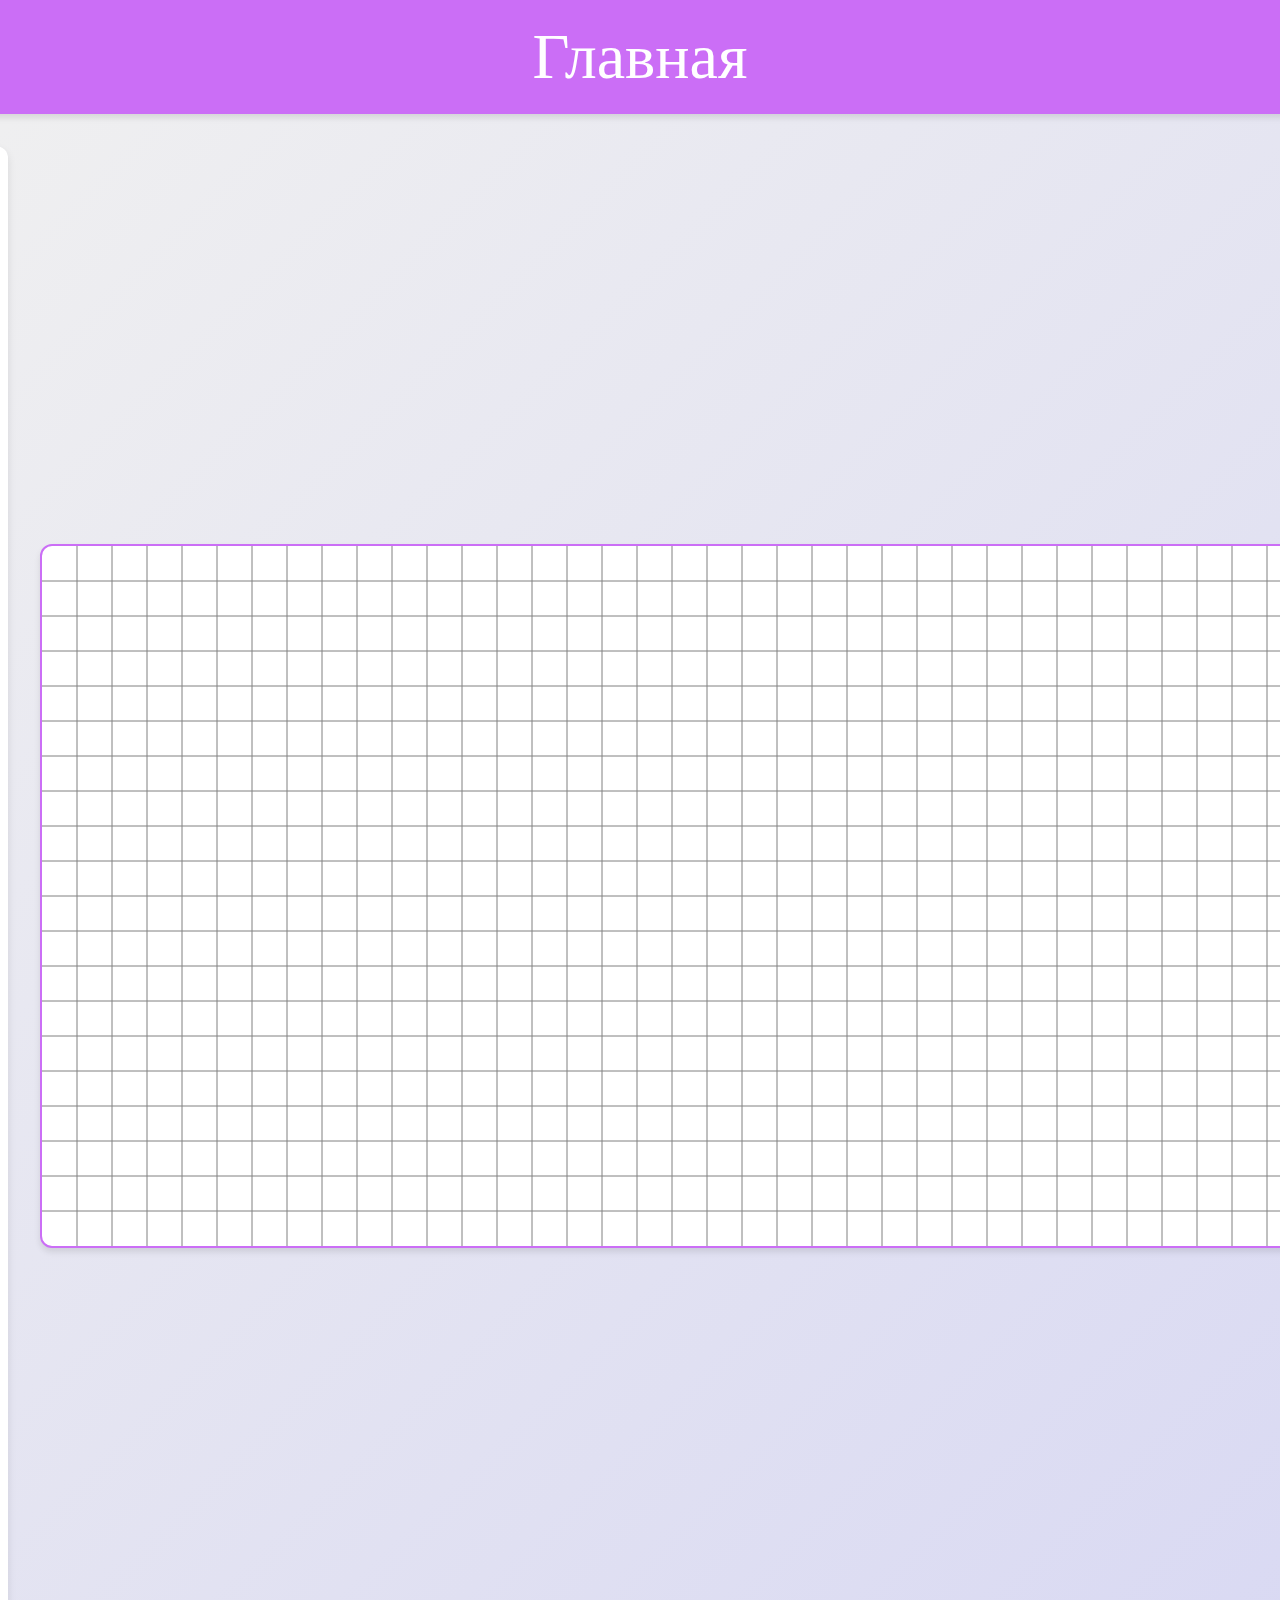
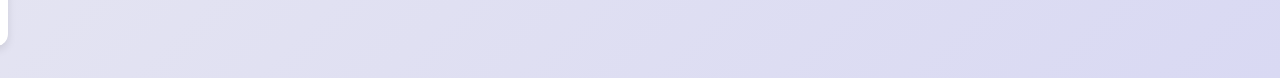
==== game.html @ 673a6d9e "Главная" ====
<!DOCTYPE html>
<html lang="en">
<head>
    <meta charset="UTF-8">
    <meta name="viewport" content="width=device-width, initial-scale=1.0">
    <title>Live</title>
    <link rel="stylesheet" href="style.css" />
    <link rel="shortcut icon" href="img/fav.png" type="image/x-icon" />
</head>
<body>
    <header>
        <a href="index.html">Главная</a>
    </header>
    <div class="game-container">
        <aside>
            <h2>Правила игры:</h2>
            <p>Каждая клетка на этой поверхности может находиться в одном из двух состояний: быть «живой» или «мёртвой». Каждую клетку окружает восемь соседей. Начальное расположение этих клеток называют первым поколением. Каждое следующее поколение рассчитывается на основе предыдущего, всего по двум простым правилам:</p>
            <ul>
                <li>мёртвая клетка становится живой, если рядом с ней находятся ровно три живые клетки;</li>
                <li>если живую клетку окружают две или три живые клетки, то эта клетка остаётся живой; в противном случае клетка становится мёртвой.</li>
            </ul>
        </aside>
        <canvas id="game" width="1400" height="700"></canvas>
    </div>
    <script src="game.js"></script>
</body>
</html>
---- style.css ----
body {
  margin: 0;
  font-family: 'Verdana', sans-serif;
  background: linear-gradient(135deg, #f0f0f0, #d9d9f3);
  display: flex;
  flex-direction: column;
  align-items: center;
}

header {
  width: 100%;
  background: #cb6ef6;
  display: flex;
  justify-content: space-around;
  align-items: center;
  box-shadow: 0 4px 6px rgba(0, 0, 0, 0.1);
  padding: 20px;
}

header a {
font-family: 'Comic Sans MS', cursive;
  font-size: 4rem;
  color: #fff;
  transition: transform 0.2s ease-in-out;
  text-decoration: none;
}

header a:hover {
  transform: scale(1.1);
}

.game-container {
  display: flex;
  justify-content: center;
  gap: 2rem;
  margin: 2rem;
  width: 98%;
  align-items: center;
}

aside {
  background: #fff;
  padding: 1.5rem;
  width: 450px;
  border-radius: 12px;
  box-shadow: 0 4px 8px rgba(0, 0, 0, 0.1);
  line-height: 1.6;
}

aside h2 {
  font-size: 1.8rem;
  margin-bottom: 1rem;
  color: #991ad4;
}

aside ul {
  padding-left: 1.5rem;
}

aside li {
  margin-bottom: 0.5rem;
}

canvas {
  border: 2px solid #cb6ef6;
  border-radius: 12px;
  background-color: #fff;
  box-shadow: 0 4px 6px rgba(0, 0, 0, 0.1);
}
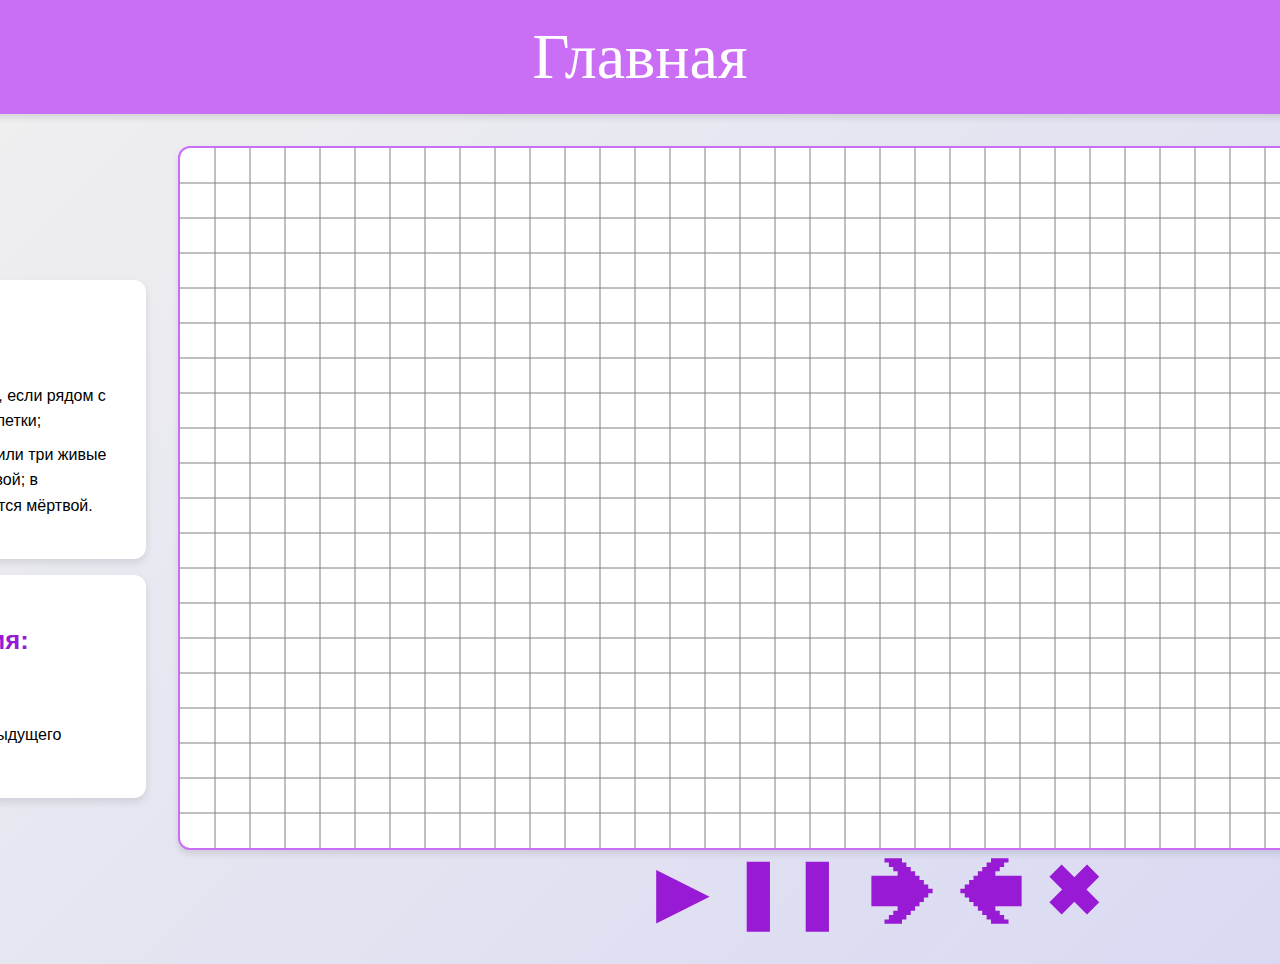
==== commit 15567f97: "Промежуточная версия" ====
--- a/game.html
+++ b/game.html
@@ -12,15 +12,38 @@
         <a href="index.html">Главная</a>
     </header>
     <div class="game-container">
+        <div id="meow">
         <aside>
             <h2>Правила игры:</h2>
-            <p>Каждая клетка на этой поверхности может находиться в одном из двух состояний: быть «живой» или «мёртвой». Каждую клетку окружает восемь соседей. Начальное расположение этих клеток называют первым поколением. Каждое следующее поколение рассчитывается на основе предыдущего, всего по двум простым правилам:</p>
             <ul>
                 <li>мёртвая клетка становится живой, если рядом с ней находятся ровно три живые клетки;</li>
                 <li>если живую клетку окружают две или три живые клетки, то эта клетка остаётся живой; в противном случае клетка становится мёртвой.</li>
             </ul>
         </aside>
+        <div id="simb">
+           <h2>Условные обозначения:</h2> 
+        <div id="rrr">
+        <div>
+           <img src="img/new.png" alt="alive" width="40" height="40">
+           <img src="img/rip.png" alt="rip" width="40" height="40">
+        </div>
+        <div>
+            <div>- живые клетки</div>
+            <div id="rip">- погибшие клетки из предыдущего поколения</div>
+        </div>
+    </div>
+    </div> 
+    </div>
+    <div id="box">
         <canvas id="game" width="1400" height="700"></canvas>
+        <div id="buttons">
+            <span id="start">▶</span>
+            <span id="stop">❚❚</span>
+            <span id="next">🢂</span>
+            <span id="previous">🢀</span>
+            <span id="clear"><b>✖</b></span>
+        </div>
+    </div>
     </div>
     <script src="game.js"></script>
 </body>
--- a/style.css
+++ b/style.css
@@ -41,16 +41,47 @@
 aside {
   background: #fff;
   padding: 1.5rem;
-  width: 450px;
+  width: 400px;
   border-radius: 12px;
   box-shadow: 0 4px 8px rgba(0, 0, 0, 0.1);
   line-height: 1.6;
 }
 
-aside h2 {
-  font-size: 1.8rem;
+#simb {
+  margin-top: 1rem;
+  background: #fff;
+  padding: 1.5rem;
+  width: 400px;
+  border-radius: 12px;
+  box-shadow: 0 4px 8px rgba(0, 0, 0, 0.1);
+  line-height: 1.6;
+}
+
+aside h2, #simb h2 {
+  font-size: 1.6rem;
   margin-bottom: 1rem;
   color: #991ad4;
+}
+
+#rrr{
+display: flex;
+flex-direction: row;
+}
+
+#buttons{
+  font-size: 70px;
+  color: #991ad4;
+}
+
+#rip{
+margin-top: 20px;  
+display: flex;
+}
+
+#box{
+  display: flex;
+  flex-direction: column;
+  align-items: center;
 }
 
 aside ul {
@@ -66,4 +97,8 @@
   border-radius: 12px;
   background-color: #fff;
   box-shadow: 0 4px 6px rgba(0, 0, 0, 0.1);
+}
+
+#buttons:hover{
+cursor: pointer;
 }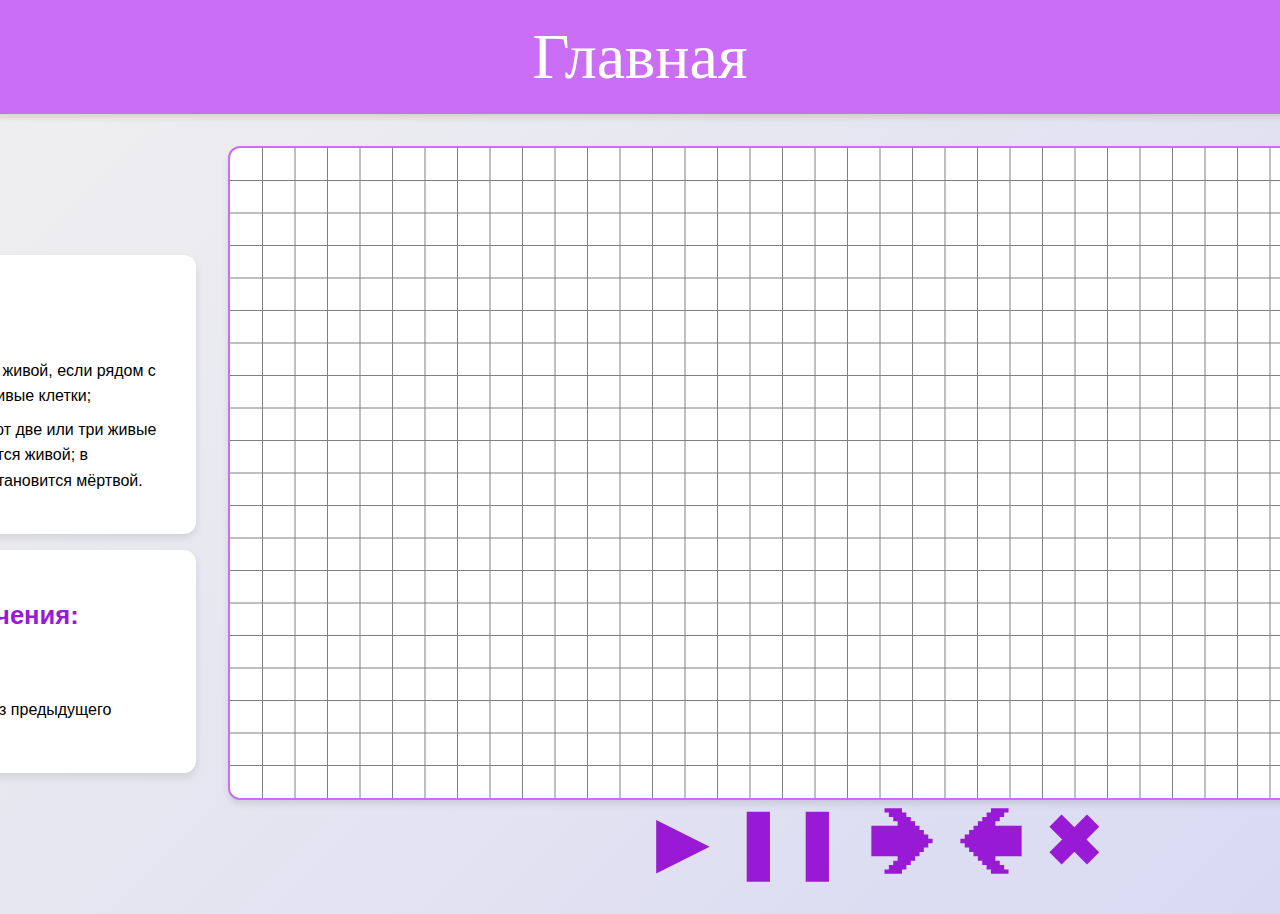
==== commit bae3f8f4: "Визуал" ====
--- a/game.html
+++ b/game.html
@@ -35,7 +35,7 @@
     </div> 
     </div>
     <div id="box">
-        <canvas id="game" width="1400" height="700"></canvas>
+        <canvas id="game" width="1300" height="650"></canvas>
         <div id="buttons">
             <span id="start">▶</span>
             <span id="stop">❚❚</span>
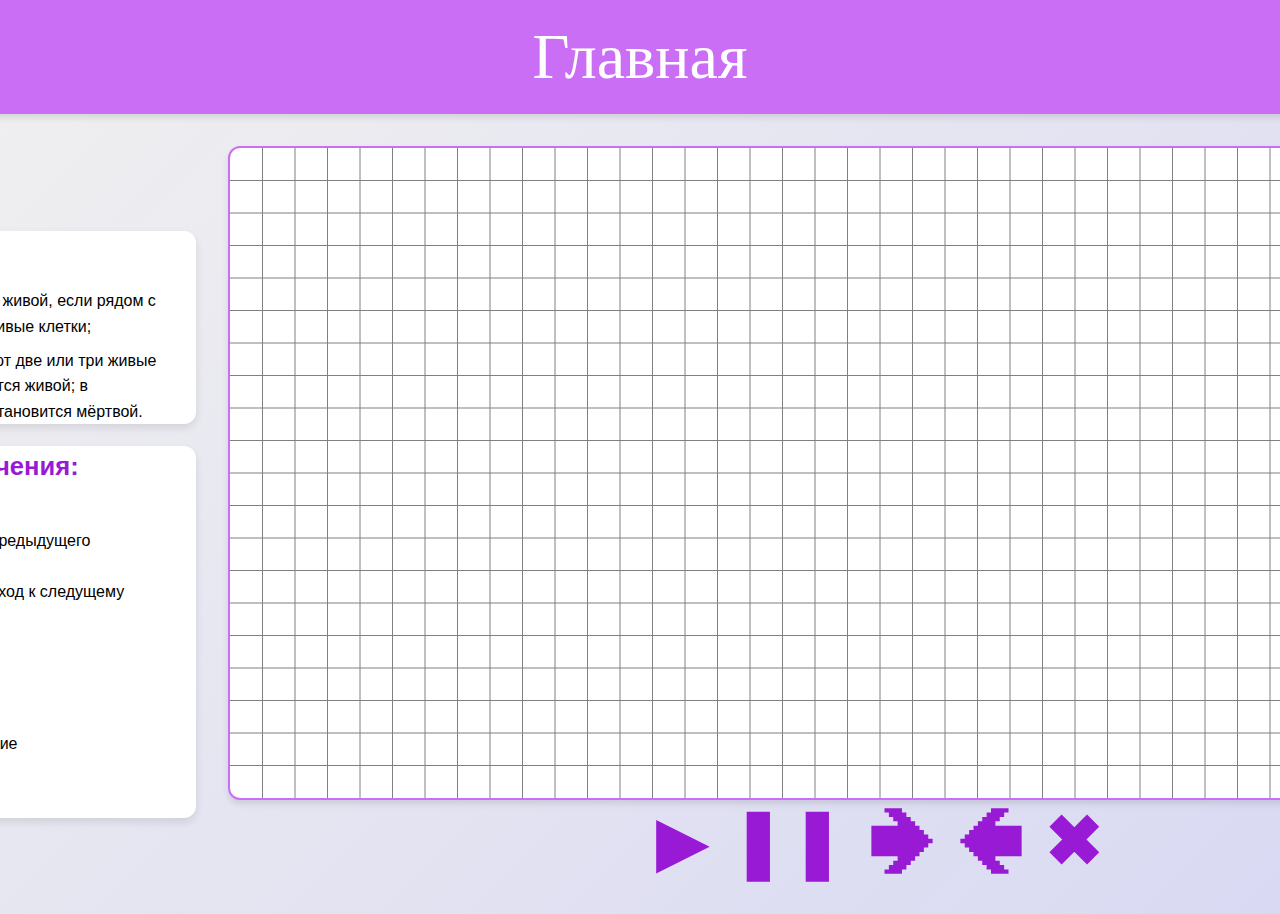
==== commit 0ad9a078: "Финалочка)" ====
--- a/game.html
+++ b/game.html
@@ -1,5 +1,6 @@
 <!DOCTYPE html>
 <html lang="en">
+
 <head>
     <meta charset="UTF-8">
     <meta name="viewport" content="width=device-width, initial-scale=1.0">
@@ -7,44 +8,57 @@
     <link rel="stylesheet" href="style.css" />
     <link rel="shortcut icon" href="img/fav.png" type="image/x-icon" />
 </head>
+
 <body>
     <header>
         <a href="index.html">Главная</a>
     </header>
     <div class="game-container">
         <div id="meow">
-        <aside>
-            <h2>Правила игры:</h2>
-            <ul>
-                <li>мёртвая клетка становится живой, если рядом с ней находятся ровно три живые клетки;</li>
-                <li>если живую клетку окружают две или три живые клетки, то эта клетка остаётся живой; в противном случае клетка становится мёртвой.</li>
-            </ul>
-        </aside>
-        <div id="simb">
-           <h2>Условные обозначения:</h2> 
-        <div id="rrr">
-        <div>
-           <img src="img/new.png" alt="alive" width="40" height="40">
-           <img src="img/rip.png" alt="rip" width="40" height="40">
+            <aside>
+                <h2>Правила игры:</h2>
+                <ul>
+                    <li>мёртвая клетка становится живой, если рядом с ней находятся ровно три живые клетки;</li>
+                    <li>если живую клетку окружают две или три живые клетки, то эта клетка остаётся живой; в противном
+                        случае клетка становится мёртвой.</li>
+                </ul>
+            </aside>
+            <div id="simb">
+                <h2>Условные обозначения:</h2>
+                <div id="rrr">
+                    <div>
+                        <img src="img/new.png" alt="alive" width="30" height="30">
+                        <img src="img/rip.png" alt="rip" width="30" height="30">
+                        <div style="font-size: 30px;color: #991ad4;">▶</div>
+                        <div style="font-size: 30px;color: #991ad4;">❚❚</div>
+                        <div style="font-size: 30px;color: #991ad4;">🢂</div>
+                        <div style="font-size: 30px;color: #991ad4;">🢀</div>
+                        <div style="font-size: 30px;color: #991ad4;"><b>✖</b></div>
+                    </div>
+                    <div>
+                        <div>- живые клетки</div>
+                        <div>- погибшие клетки из предыдущего поколения</div>
+                        <div>- автоматический переход к следущему поколению</div>
+                        <div style="margin-top: 5px;">- пауза</div>
+                        <div class="rip">- следущее поколение</div>
+                        <div class="rip">- предыдущее поколение</div>
+                        <div class="rip">- очистить сетку</div>
+                    </div>
+                </div>
+            </div>
         </div>
-        <div>
-            <div>- живые клетки</div>
-            <div id="rip">- погибшие клетки из предыдущего поколения</div>
+        <div id="box">
+            <canvas id="game" width="1300" height="650"></canvas>
+            <div id="buttons">
+                <span id="start">▶</span>
+                <span id="stop">❚❚</span>
+                <span id="next">🢂</span>
+                <span id="previous">🢀</span>
+                <span id="clear"><b>✖</b></span>
+            </div>
         </div>
-    </div>
-    </div> 
-    </div>
-    <div id="box">
-        <canvas id="game" width="1300" height="650"></canvas>
-        <div id="buttons">
-            <span id="start">▶</span>
-            <span id="stop">❚❚</span>
-            <span id="next">🢂</span>
-            <span id="previous">🢀</span>
-            <span id="clear"><b>✖</b></span>
-        </div>
-    </div>
     </div>
     <script src="game.js"></script>
 </body>
+
 </html>--- a/style.css
+++ b/style.css
@@ -34,13 +34,14 @@
   justify-content: center;
   gap: 2rem;
   margin: 2rem;
-  width: 98%;
+  height: 90%;
   align-items: center;
 }
 
 aside {
   background: #fff;
-  padding: 1.5rem;
+  padding-left: 1.5rem;
+  padding-right: 1.5rem;
   width: 400px;
   border-radius: 12px;
   box-shadow: 0 4px 8px rgba(0, 0, 0, 0.1);
@@ -50,7 +51,8 @@
 #simb {
   margin-top: 1rem;
   background: #fff;
-  padding: 1.5rem;
+  padding-left: 1.5rem;
+  padding-right: 1.5rem;
   width: 400px;
   border-radius: 12px;
   box-shadow: 0 4px 8px rgba(0, 0, 0, 0.1);
@@ -73,8 +75,8 @@
   color: #991ad4;
 }
 
-#rip{
-margin-top: 20px;  
+.rip{
+margin-top: 22px;  
 display: flex;
 }
 
